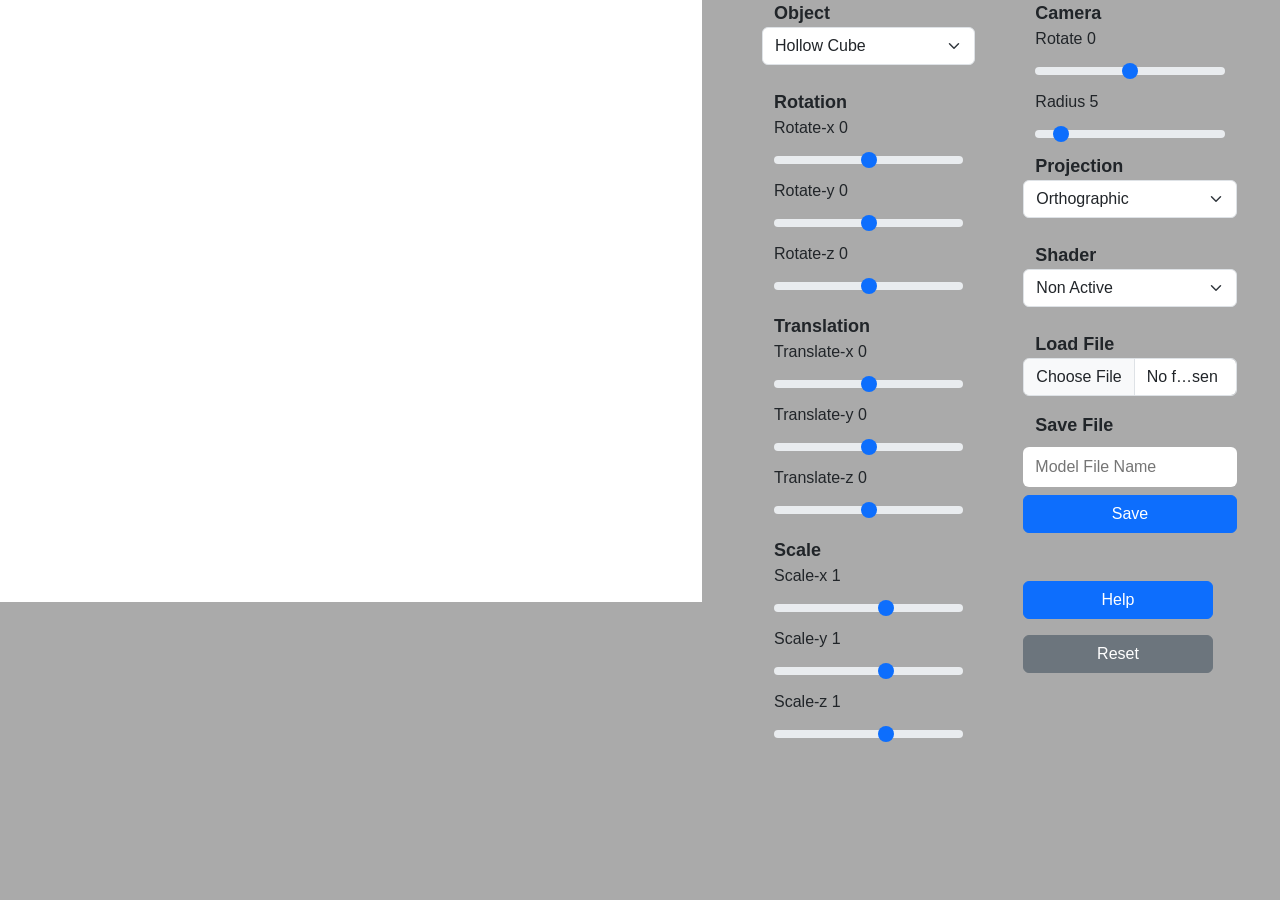
==== src/index.html @ 08ee5442 "Merge branch 'main' of https://github.com/haidarihza/IF3260_Tugas2_K03_G07" ====
<!DOCTYPE html>
<html lang="en">

<head>
  <meta charset="UTF-8" />
  <meta http-equiv="X-UA-Compatible" content="IE=edge" />
  <meta name="viewport" content="width=device-width, initial-scale=1.0" />
  <title>Web-GL</title>
  <link rel="stylesheet" href="style.css" />
  <link href="https://cdn.jsdelivr.net/npm/bootstrap@5.2.3/dist/css/bootstrap.min.css" rel="stylesheet"
    integrity="sha384-rbsA2VBKQhggwzxH7pPCaAqO46MgnOM80zW1RWuH61DGLwZJEdK2Kadq2F9CUG65" crossorigin="anonymous">
</head>

<body>
  <div id="container" class="container-fluid">
    <div class="row">
      <div class="col-auto me-5">
        <canvas id="canvas" width="700px" height="600px"></canvas>
      </div>
      <div class="col-2 me-5">
        <!-- Object Selection -->
        <div class="row mb-2">
          <label for="object" class="title-tools">Object</label>
          <select class="form-select mb-3" id="object-option">
            <option value="0" selected>Hollow Cube</option>
            <option value="1">Hollow Pyramid</option>
            <option value="2">Hollow Prism</option>
          </select>
        </div>
        <!-- Rotation Slider -->
        <div class="row mb-2">
          <div class="title-tools">Rotation</div>
          <div class="slider-container">
            <label for="rotate-x" class="form-label">Rotate-x</label>
            <p id="rotate-x-value" class="d-inline value-input">0</p>
            <input id="rotate-x" type="range" min="-360" max="360" value="0" step="1" class="form-range">
            <label for="rotate-y" class="form-label">Rotate-y</label>
            <p id="rotate-y-value" class="d-inline value-input">0</p>
            <input id="rotate-y" type="range" min="-360" max="360" value="0" step="1" class="form-range">
            <label for="rotate-z" class="form-label">Rotate-z</label>
            <p id="rotate-z-value" class="d-inline value-input">0</p>
            <input id="rotate-z" type="range" min="-360" max="360" value="0" step="1" class="form-range">
          </div>
        </div>
        <!-- Translation Slider -->
        <div class="row mb-2">
          <div class="title-tools">Translation</div>
          <div class="slider-container">
            <label for="translate-x" class="form-label">Translate-x</label>
            <p id="translate-x-value" class="d-inline value-input">0</p>
            <input id="translate-x" type="range" min="-700" max="700" value="0" step="1" class="form-range">
            <label for="translate-y" class="form-label">Translate-y</label>
            <p id="translate-y-value" class="d-inline value-input">0</p>
            <input id="translate-y" type="range" min="-600" max="600" value="0" step="1" class="form-range">
            <label for="translate-z" class="form-label">Translate-z</label>
            <p id="translate-z-value" class="d-inline value-input">0</p>
            <input id="translate-z" type="range" min="-700" max="700" value="0" step="1" class="form-range">
          </div>
        </div>
        <div class="row mb-2">
          <!-- Scale Slider -->
          <div class="title-tools">Scale</div>
          <div class="slider-container">
            <label for="scale-x" class="form-label">Scale-x</label>
            <p id="scale-x-value" class="d-inline value-input">1</p>
            <input id="scale-x" type="range" min="-5" max="5" value="1" step="0.1" class="form-range">
            <label for="scale-y" class="form-label">Scale-y</label>
            <p id="scale-y-value" class="d-inline value-input">1</p>
            <input id="scale-y" type="range" min="-5" max="5" value="1" step="0.1" class="form-range">
            <label for="scale-z" class="form-label">Scale-z</label>
            <p id="scale-z-value" class="d-inline value-input">1</p>
            <input id="scale-z" type="range" min="-5" max="5" value="1" step="0.1" class="form-range">
          </div>
        </div>
      </div>
      <div class="col-2">
        <!-- Camera Slider -->
        <div class="row">
          <div class="title-tools"> Camera</div>
          <div class="slider-container">
            <label for="rotate" class="form-label">Rotate</label>
            <p id="camera-rotate-value" class="d-inline value-input">0</p>
            <input id="camera-rotate" type="range" min="-360" max="360" value="0" step="1" class="form-range">
            <label for="radius" class="form-label">Radius</label>
            <p id="camera-radius-value" class="d-inline value-input">5</p>
            <input id="camera-radius" type="range" min="0" max="50" value="5" step="0.1" class="form-range">
          </div>
        </div>
        <!-- Projection Selection -->
        <div class="row mb-2">
          <label for="projectionView" class="title-tools">Projection</label>
          <select class="form-select mb-3" id="projection-view">
            <option value="1" selected>Orthographic</option>
            <option value="2">Oblique</option>
            <option value="3">Perspective</option>
          </select>
        </div>
        <!-- Shader Selection -->
        <div class="row mb-2">
          <label for="shader" class="title-tools">Shader</label>
          <select class="form-select mb-3" id="shader-view">
            <option value="0" selected>Non Active</option>
            <option value="1">Active</option>
          </select>
        </div>
        <!-- Load Section -->
        <div class="row mb-3">
          <label for="fileInput" class="title-tools">Load File</label>
          <input class="form-control" type="file" id="fileinput">
        </div>
        <!-- Save Section -->
        <div class="row mb-5 gap-2">
          <label for="saveinput" class="title-tools">Save File</label>
          <input class="bg-white border-0 rounded color-black py-2" type="text" id="saveinput"
            placeholder="Model File Name" />
          <button id="save-button" type="button" class="btn btn-primary">
            Save
          </button>
        </div>
        <!-- Buttons -->
        <div class="row gap-5">
          <div class="row gap-3">
            <button type="button" class="btn btn-primary" data-bs-toggle="modal" data-bs-target="#exampleModal">
              Help
            </button>
            <button id="reset-button" type="button" class="btn btn-secondary">
              Reset
            </button>
          </div>
        </div>
      </div>
      <div class="modal fade" id="exampleModal" tabindex="-1" aria-labelledby="exampleModalLabel" aria-hidden="true">
        <div class="modal-dialog">
          <div class="modal-content">
            <div class="modal-header">
              <h5 class="modal-title" id="exampleModalLabel">Help Menu</h5>
              <button type="button" class="btn-close" data-bs-dismiss="modal" aria-label="Close"></button>
            </div>
            <div class="modal-body">
              <h3>Proyeksi</h3>
              <p>
                Terdapat 3 opsi proyeksi yang bisa dipilih, yaitu Orthographic, Oblique, dan juga Perspective. Untuk
                memilihnya
                bisa dilakukan dengan mengklik tombol dropdown yang ada di sebelah kanan
              </p>
              <h3>Transformasi</h3>
              <p>
                Transformasi yang bisa dilakukan adalah rotate, translate, dan scale. Transformasi
                bisa dilakukan dengan menggeser masing-masing slider yang ada. Efek dari slider-slider ini akan
                bergantung pada objek yang dipilih. Slider juga akan berpengaruh sesuai dengan axis yang diubah
              </p>
              <h3>Kamera</h3>
              <p>
                Kamera yang digunakan adalah kamera 3D. Kamera ini bisa diubah dengan menggeser slider yang ada.
                Slider yang ada adalah slider untuk rotate dan radius. Rotate akan mengubah sudut pandang kamera
                sedangkan radius akan mengubah jarak kamera dengan objek yang ditampilkan
              </p>
              <h3>Reset</h3>
              <p>
                Dengan mengklik tombol reset, semua transformasi ataupun perubahan-perubahan yang telah dilakukan akan
                kembali ke posisi awal
              </p>
            </div>
          </div>
        </div>
      </div>
      <script type="text/javascript" src="utils.js"></script>
      <script type="text/javascript" src="shader.js"></script>
      <script type="text/javascript" src="main.js"></script>
      <script type="text/javascript" src="state.js"></script>

      <!-- <script type="text/javascript" src="scriptCube.js"></script> -->

      <script src="https://cdn.jsdelivr.net/npm/bootstrap@5.2.3/dist/js/bootstrap.bundle.min.js"
        integrity="sha384-kenU1KFdBIe4zVF0s0G1M5b4hcpxyD9F7jL+jjXkk+Q2h455rYXK/7HAuoJl+0I4"
        crossorigin="anonymous"></script>
</body>

</html>
---- src/style.css ----
* {
  padding: 0;
  margin: 0;
  background-color: #aaa;
  font-family: Sans-Serif;
  max-width: 100vw;
}

.container-fluid {
  padding: 0px !important;
}

canvas {
  background-color: #fff;
  border: 1px solid #fff;
  display: block;
}

.title-tools {
  font-weight: bold;
  font-size: 18px;
}

.form-label, .d-inline value-input {
  font-size: 16px;
}

.modal-content, .show {
  background-color: transparent;
}

.modal-dialog, .modal-content, .modal-header, .modal-title, .modal-body, .modal-body > h3, .modal-body > p {
  background-color: white;
}

.modal-content {
  box-shadow: 4px 7px black;
}
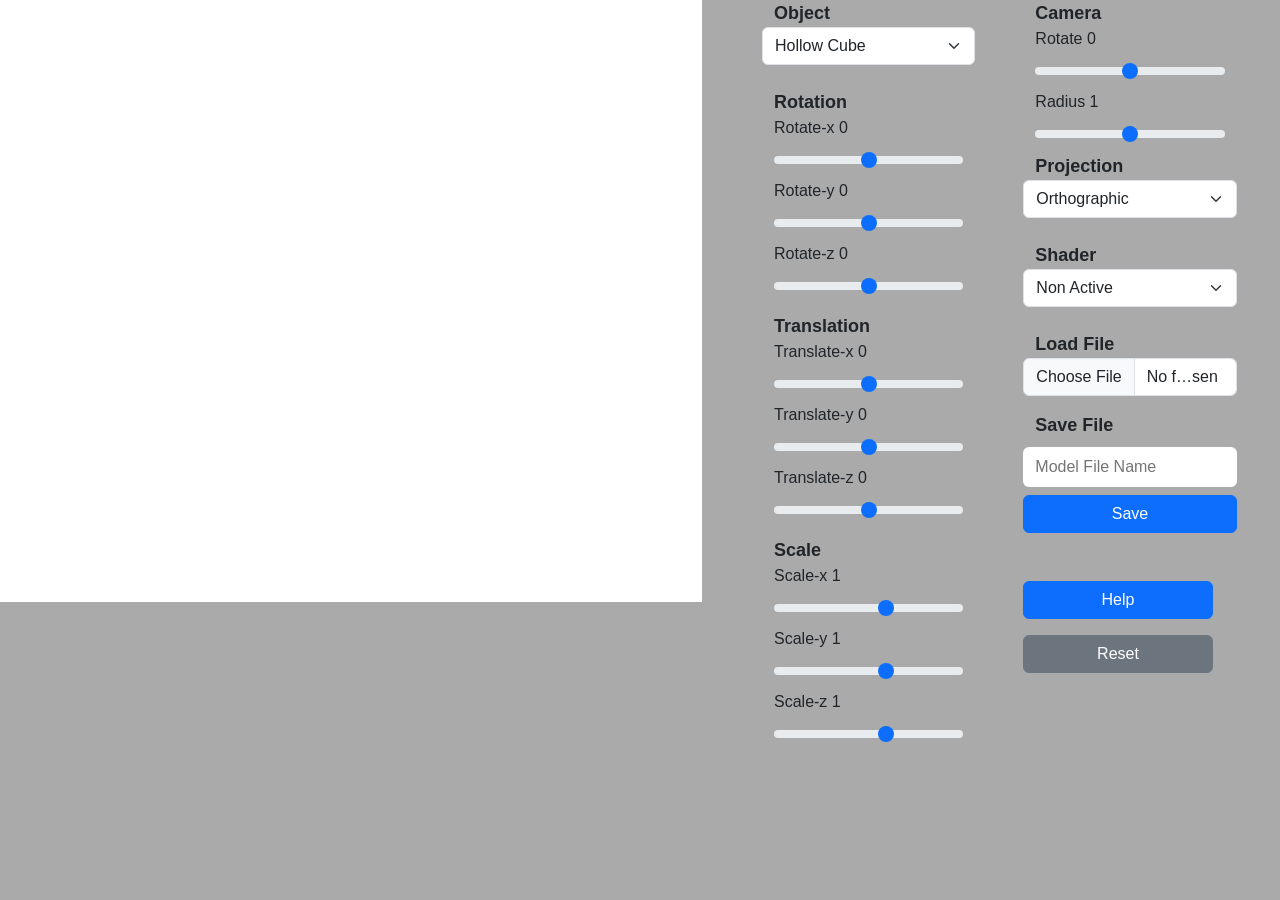
==== commit 175d8d4d: "feat: add camera" ====
--- a/src/index.html
+++ b/src/index.html
@@ -54,7 +54,7 @@
             <input id="translate-y" type="range" min="-600" max="600" value="0" step="1" class="form-range">
             <label for="translate-z" class="form-label">Translate-z</label>
             <p id="translate-z-value" class="d-inline value-input">0</p>
-            <input id="translate-z" type="range" min="-700" max="700" value="0" step="1" class="form-range">
+            <input id="translate-z" type="range" min="-600" max="600" value="0" step="1" class="form-range">
           </div>
         </div>
         <div class="row mb-2">
@@ -82,8 +82,8 @@
             <p id="camera-rotate-value" class="d-inline value-input">0</p>
             <input id="camera-rotate" type="range" min="-360" max="360" value="0" step="1" class="form-range">
             <label for="radius" class="form-label">Radius</label>
-            <p id="camera-radius-value" class="d-inline value-input">5</p>
-            <input id="camera-radius" type="range" min="0" max="50" value="5" step="0.1" class="form-range">
+            <p id="camera-radius-value" class="d-inline value-input">1</p>
+            <input id="camera-radius" type="range" min="0" max="2" value="1" step="0.1" class="form-range">
           </div>
         </div>
         <!-- Projection Selection -->
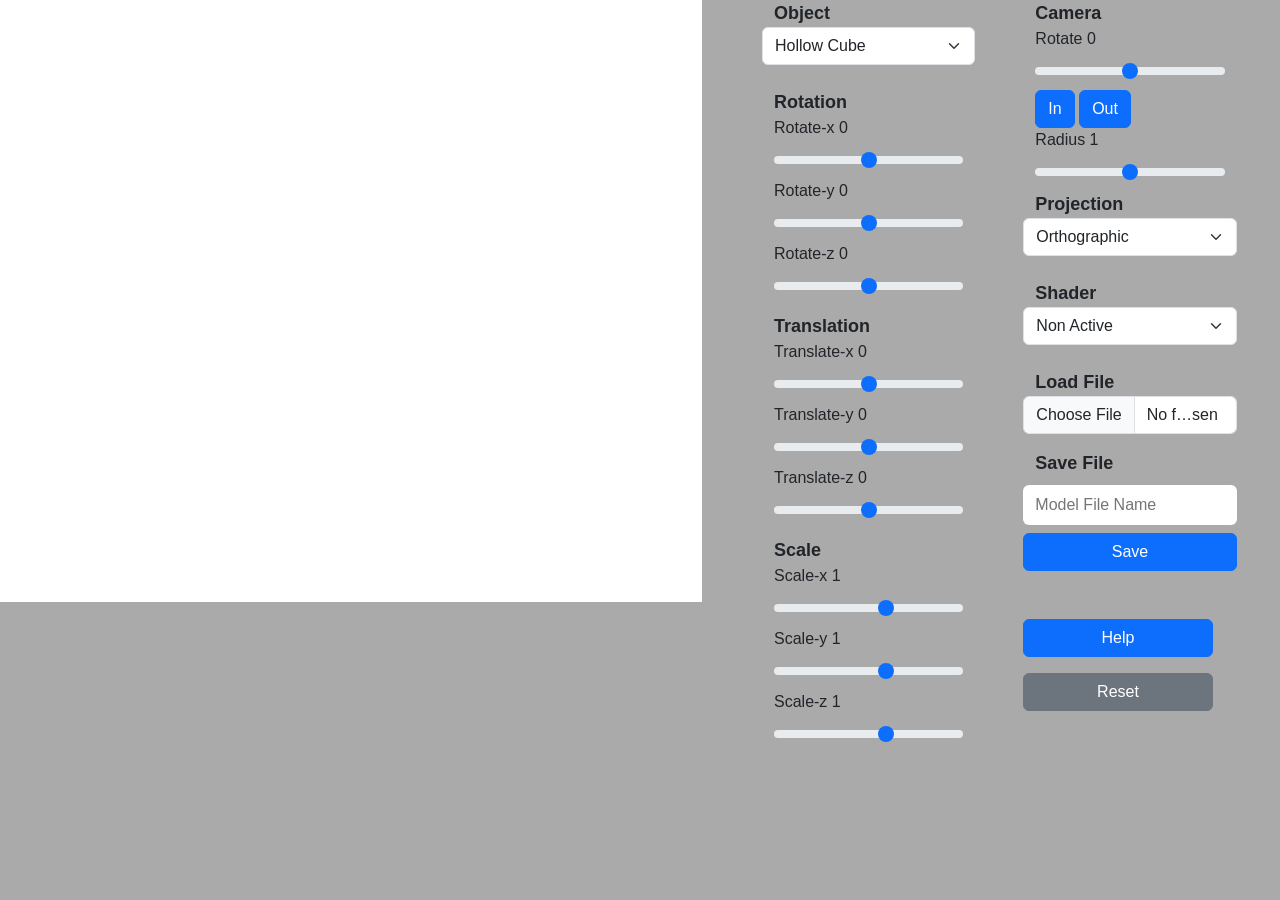
==== commit c2204836: "feat : add zoom in/out, camera rotate" ====
--- a/src/index.html
+++ b/src/index.html
@@ -81,6 +81,12 @@
             <label for="rotate" class="form-label">Rotate</label>
             <p id="camera-rotate-value" class="d-inline value-input">0</p>
             <input id="camera-rotate" type="range" min="-360" max="360" value="0" step="1" class="form-range">
+            <div class="col gap-3">
+            <button id="button-zoom" class="btn btn-primary" onmousedown="updateZoom(1.1)">In</button>
+            <button id="button-zoom" class="btn btn-primary" onmousedown="updateZoom(0.9)">Out</button>
+            </div>
+
+
             <label for="radius" class="form-label">Radius</label>
             <p id="camera-radius-value" class="d-inline value-input">1</p>
             <input id="camera-radius" type="range" min="0" max="2" value="1" step="0.1" class="form-range">
@@ -106,7 +112,7 @@
         <!-- Load Section -->
         <div class="row mb-3">
           <label for="fileInput" class="title-tools">Load File</label>
-          <input class="form-control" type="file" id="fileinput">
+          <input class="form-control" accept=".json" type="file" id="fileinput">
         </div>
         <!-- Save Section -->
         <div class="row mb-5 gap-2">
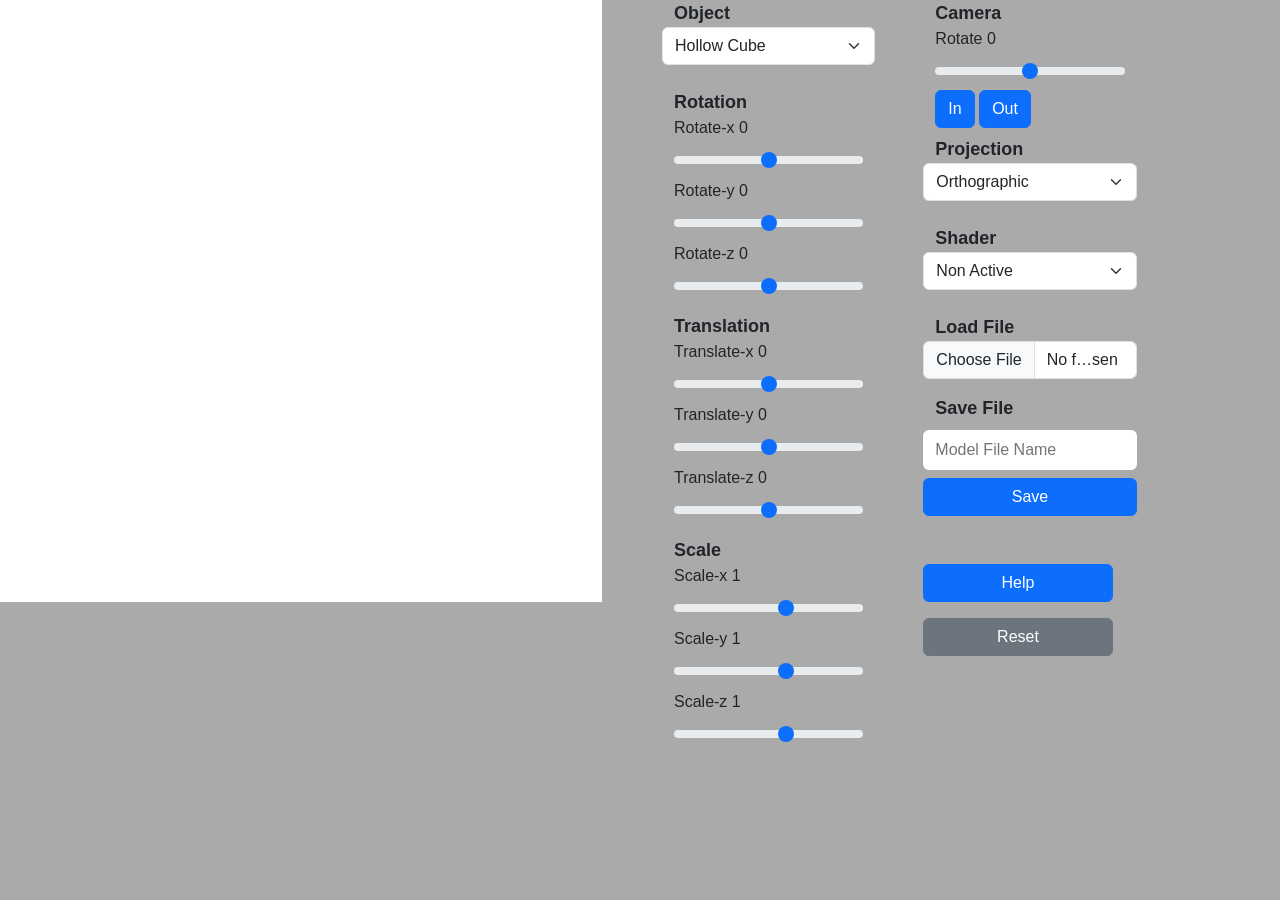
==== commit 619ac99f: "fix: change to clipspace coords" ====
--- a/src/index.html
+++ b/src/index.html
@@ -15,7 +15,7 @@
   <div id="container" class="container-fluid">
     <div class="row">
       <div class="col-auto me-5">
-        <canvas id="canvas" width="700px" height="600px"></canvas>
+        <canvas id="canvas" width="600px" height="600px"></canvas>
       </div>
       <div class="col-2 me-5">
         <!-- Object Selection -->
@@ -48,7 +48,7 @@
           <div class="slider-container">
             <label for="translate-x" class="form-label">Translate-x</label>
             <p id="translate-x-value" class="d-inline value-input">0</p>
-            <input id="translate-x" type="range" min="-700" max="700" value="0" step="1" class="form-range">
+            <input id="translate-x" type="range" min="-600" max="600" value="0" step="1" class="form-range">
             <label for="translate-y" class="form-label">Translate-y</label>
             <p id="translate-y-value" class="d-inline value-input">0</p>
             <input id="translate-y" type="range" min="-600" max="600" value="0" step="1" class="form-range">
@@ -75,21 +75,16 @@
       </div>
       <div class="col-2">
         <!-- Camera Slider -->
-        <div class="row">
+        <div class="row mb-2">
           <div class="title-tools"> Camera</div>
           <div class="slider-container">
             <label for="rotate" class="form-label">Rotate</label>
             <p id="camera-rotate-value" class="d-inline value-input">0</p>
             <input id="camera-rotate" type="range" min="-360" max="360" value="0" step="1" class="form-range">
             <div class="col gap-3">
-            <button id="button-zoom" class="btn btn-primary" onmousedown="updateZoom(1.1)">In</button>
-            <button id="button-zoom" class="btn btn-primary" onmousedown="updateZoom(0.9)">Out</button>
+              <button id="button-zoom" class="btn btn-primary" onmousedown="updateZoom(1.1)">In</button>
+              <button id="button-zoom" class="btn btn-primary" onmousedown="updateZoom(0.9)">Out</button>
             </div>
-
-
-            <label for="radius" class="form-label">Radius</label>
-            <p id="camera-radius-value" class="d-inline value-input">1</p>
-            <input id="camera-radius" type="range" min="0" max="2" value="1" step="0.1" class="form-range">
           </div>
         </div>
         <!-- Projection Selection -->
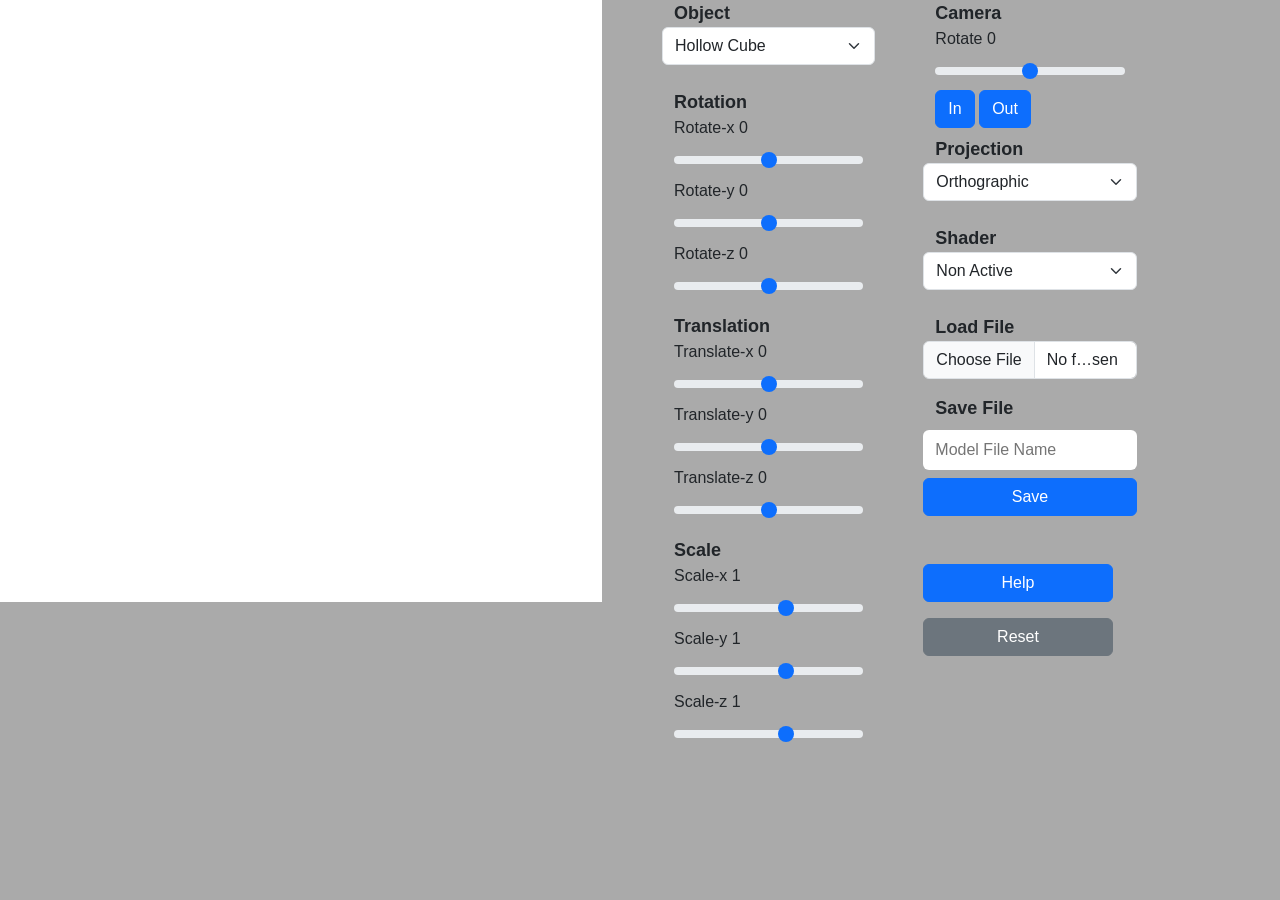
==== commit 1331e24f: "fix: haha hihi" ====
--- a/src/index.html
+++ b/src/index.html
@@ -152,8 +152,10 @@
               </p>
               <h3>Kamera</h3>
               <p>
-                Kamera yang digunakan adalah kamera 3D. Kamera ini bisa diubah dengan menggeser slider yang ada.
-                Slider yang ada adalah slider untuk rotate dan radius. Rotate akan mengubah sudut pandang kamera
+                Kamera yang digunakan adalah kamera 3D. Kamera ini bisa diubah dengan menggeser slider yang ada dan
+                menekan tombol In atau Out.
+                Slider yang ada adalah slider untuk mengatur rotasi kamera dan tombol In atau Out mengatur radius
+                kamera. Rotate akan mengubah sudut pandang kamera
                 sedangkan radius akan mengubah jarak kamera dengan objek yang ditampilkan
               </p>
               <h3>Reset</h3>
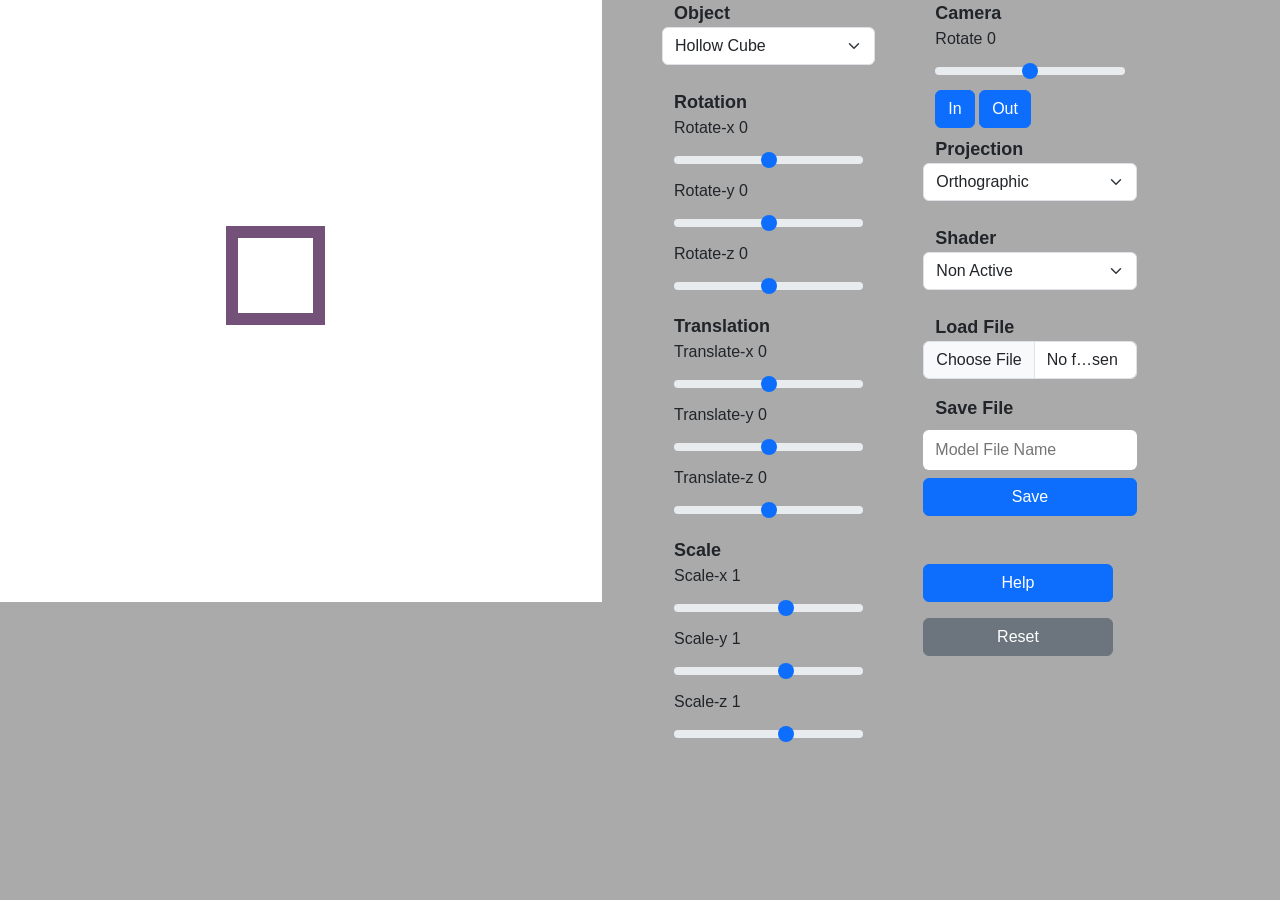
==== commit 34546b9e: "feat: dynamic object select, object.json, init object, adjust reset" ====
--- a/src/index.html
+++ b/src/index.html
@@ -23,8 +23,6 @@
           <label for="object" class="title-tools">Object</label>
           <select class="form-select mb-3" id="object-option">
             <option value="0" selected>Hollow Cube</option>
-            <option value="1">Hollow Pyramid</option>
-            <option value="2">Hollow Prism</option>
           </select>
         </div>
         <!-- Rotation Slider -->
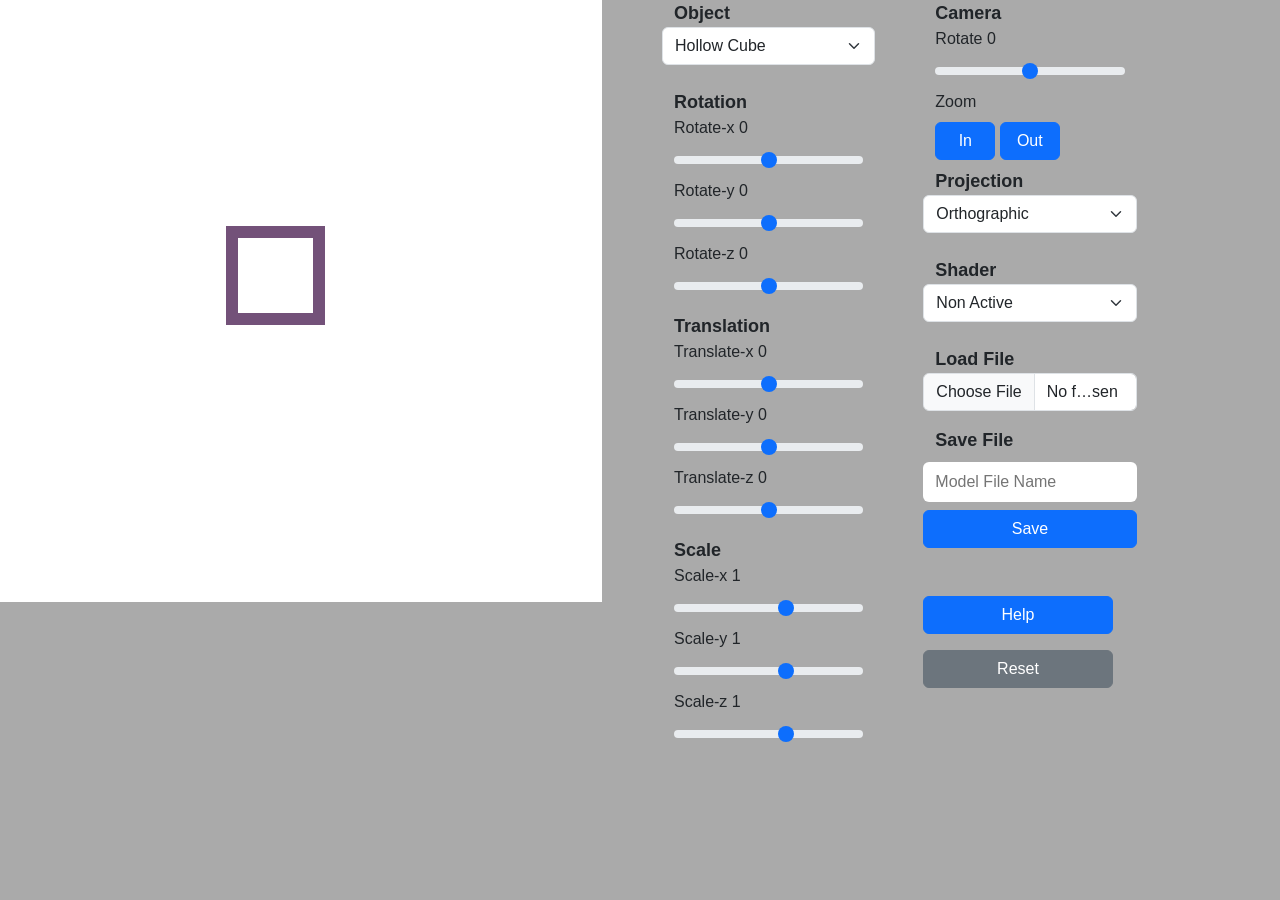
==== commit cb07a26f: "final commit" ====
--- a/src/index.html
+++ b/src/index.html
@@ -79,6 +79,7 @@
             <label for="rotate" class="form-label">Rotate</label>
             <p id="camera-rotate-value" class="d-inline value-input">0</p>
             <input id="camera-rotate" type="range" min="-360" max="360" value="0" step="1" class="form-range">
+            <label for="rotate" class="form-label">Zoom</label>
             <div class="col gap-3">
               <button id="button-zoom" class="btn btn-primary" onmousedown="updateZoom(1.1)">In</button>
               <button id="button-zoom" class="btn btn-primary" onmousedown="updateZoom(0.9)">Out</button>
--- a/src/style.css
+++ b/src/style.css
@@ -35,4 +35,9 @@
 
 .modal-content {
   box-shadow: 4px 7px black;
+}
+
+.btn-primary {
+  width: 60px;
+  text-align: center;
 }
